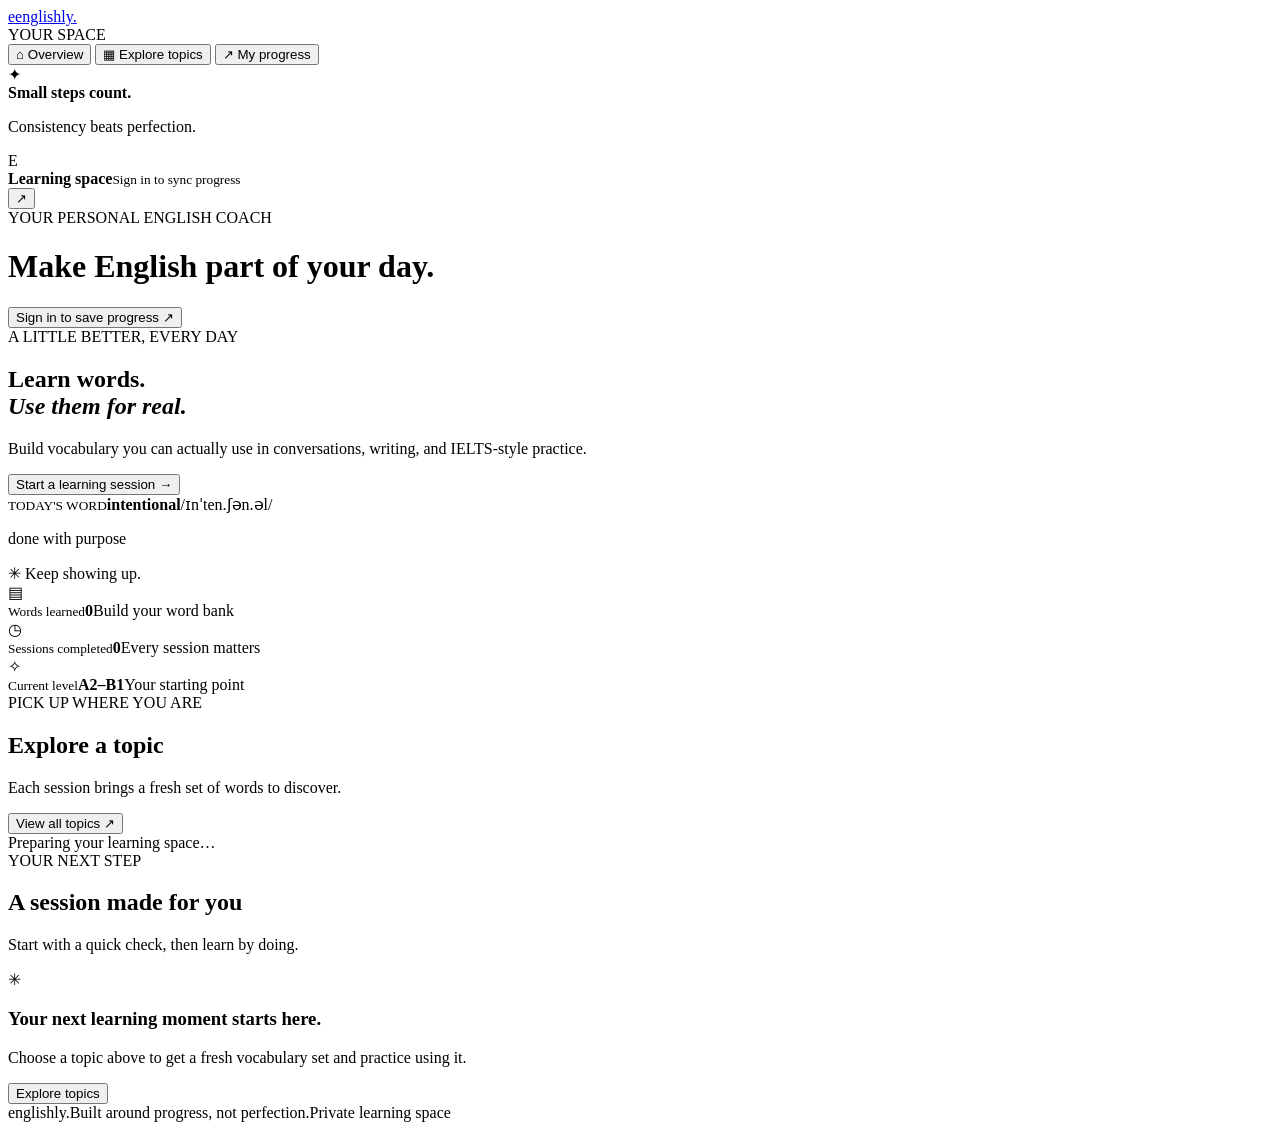
==== public/index.html @ 4c7ccf44 "Build a runnable English Learning MVP in the current environment before rebuilding it on Vibe Flow. " ====
<!doctype html>
<html lang="en">
<head>
  <meta charset="utf-8"><meta name="viewport" content="width=device-width,initial-scale=1">
  <meta name="theme-color" content="#f7f7f2"><title>Englishly — Your learning space</title>
  <link rel="stylesheet" href="/styles.css">
</head>
<body>
  <div class="app-shell">
    <aside class="sidebar">
      <a class="brand" href="/"><span class="brand-mark">e</span><span>englishly<span class="brand-dot">.</span></span></a>
      <div class="nav-label">YOUR SPACE</div>
      <button class="nav-item active" data-view="home"><span>⌂</span> Overview</button>
      <button class="nav-item" data-view="topics"><span>▦</span> Explore topics</button>
      <button class="nav-item" data-view="progress"><span>↗</span> My progress</button>
      <div class="sidebar-bottom"><div class="streak-card"><span class="streak-icon">✦</span><div><strong>Small steps count.</strong><p>Consistency beats perfection.</p></div></div><div id="account-area" class="account-area"><span class="avatar">E</span><div><strong>Learning space</strong><small id="account-email">Sign in to sync progress</small></div><button id="signout" class="icon-button hidden" aria-label="Sign out">↗</button></div></div>
    </aside>
    <main class="main-content">
      <header class="topbar"><div><span class="eyebrow">YOUR PERSONAL ENGLISH COACH</span><h1 id="page-title">Make English part of your day.</h1></div><button id="login-btn" class="button button-ghost">Sign in to save progress ↗</button></header>
      <section id="welcome" class="hero-panel"><div class="hero-copy"><span class="pill">A LITTLE BETTER, EVERY DAY</span><h2>Learn words.<br><em>Use them for real.</em></h2><p>Build vocabulary you can actually use in conversations, writing, and IELTS-style practice.</p><button class="button button-dark" id="start-learning">Start a learning session <span>→</span></button></div><div class="hero-art" aria-hidden="true"><div class="sun-shape"></div><div class="orbit orbit-one"></div><div class="orbit orbit-two"></div><div class="floating-card card-word"><small>TODAY'S WORD</small><strong>intentional</strong><span>/ɪnˈten.ʃən.əl/</span><p>done with purpose</p></div><div class="floating-note">✳ Keep showing up.</div></div></section>
      <section class="stats-grid"><article class="stat-card"><span class="stat-icon lavender">▤</span><div><small>Words learned</small><strong id="stat-words">0</strong><span>Build your word bank</span></div></article><article class="stat-card"><span class="stat-icon peach">◷</span><div><small>Sessions completed</small><strong id="stat-sessions">0</strong><span>Every session matters</span></div></article><article class="stat-card"><span class="stat-icon mint">✧</span><div><small>Current level</small><strong id="stat-level">A2–B1</strong><span>Your starting point</span></div></article></section>
      <section class="section-block" id="topics-section"><div class="section-heading"><div><span class="eyebrow">PICK UP WHERE YOU ARE</span><h2>Explore a topic</h2><p>Each session brings a fresh set of words to discover.</p></div><button class="text-button" id="view-all-topics">View all topics ↗</button></div><div class="topic-grid" id="topic-grid"><div class="loading-card">Preparing your learning space…</div></div></section>
      <section class="section-block session-section" id="session-section"><div class="section-heading"><div><span class="eyebrow">YOUR NEXT STEP</span><h2 id="session-heading">A session made for you</h2><p id="session-subtitle">Start with a quick check, then learn by doing.</p></div></div><div id="session-content" class="session-content"><div class="session-empty"><div class="empty-symbol">✳</div><h3>Your next learning moment starts here.</h3><p>Choose a topic above to get a fresh vocabulary set and practice using it.</p><button class="button button-light" id="choose-topic">Explore topics</button></div></div></section>
      <footer><span>englishly<span class="brand-dot">.</span></span><span>Built around progress, not perfection.</span><span>Private learning space</span></footer>
    </main>
  </div>
  <div id="toast" class="toast" role="status" aria-live="polite"></div>
  <script src="/app.js" defer></script>
</body></html>
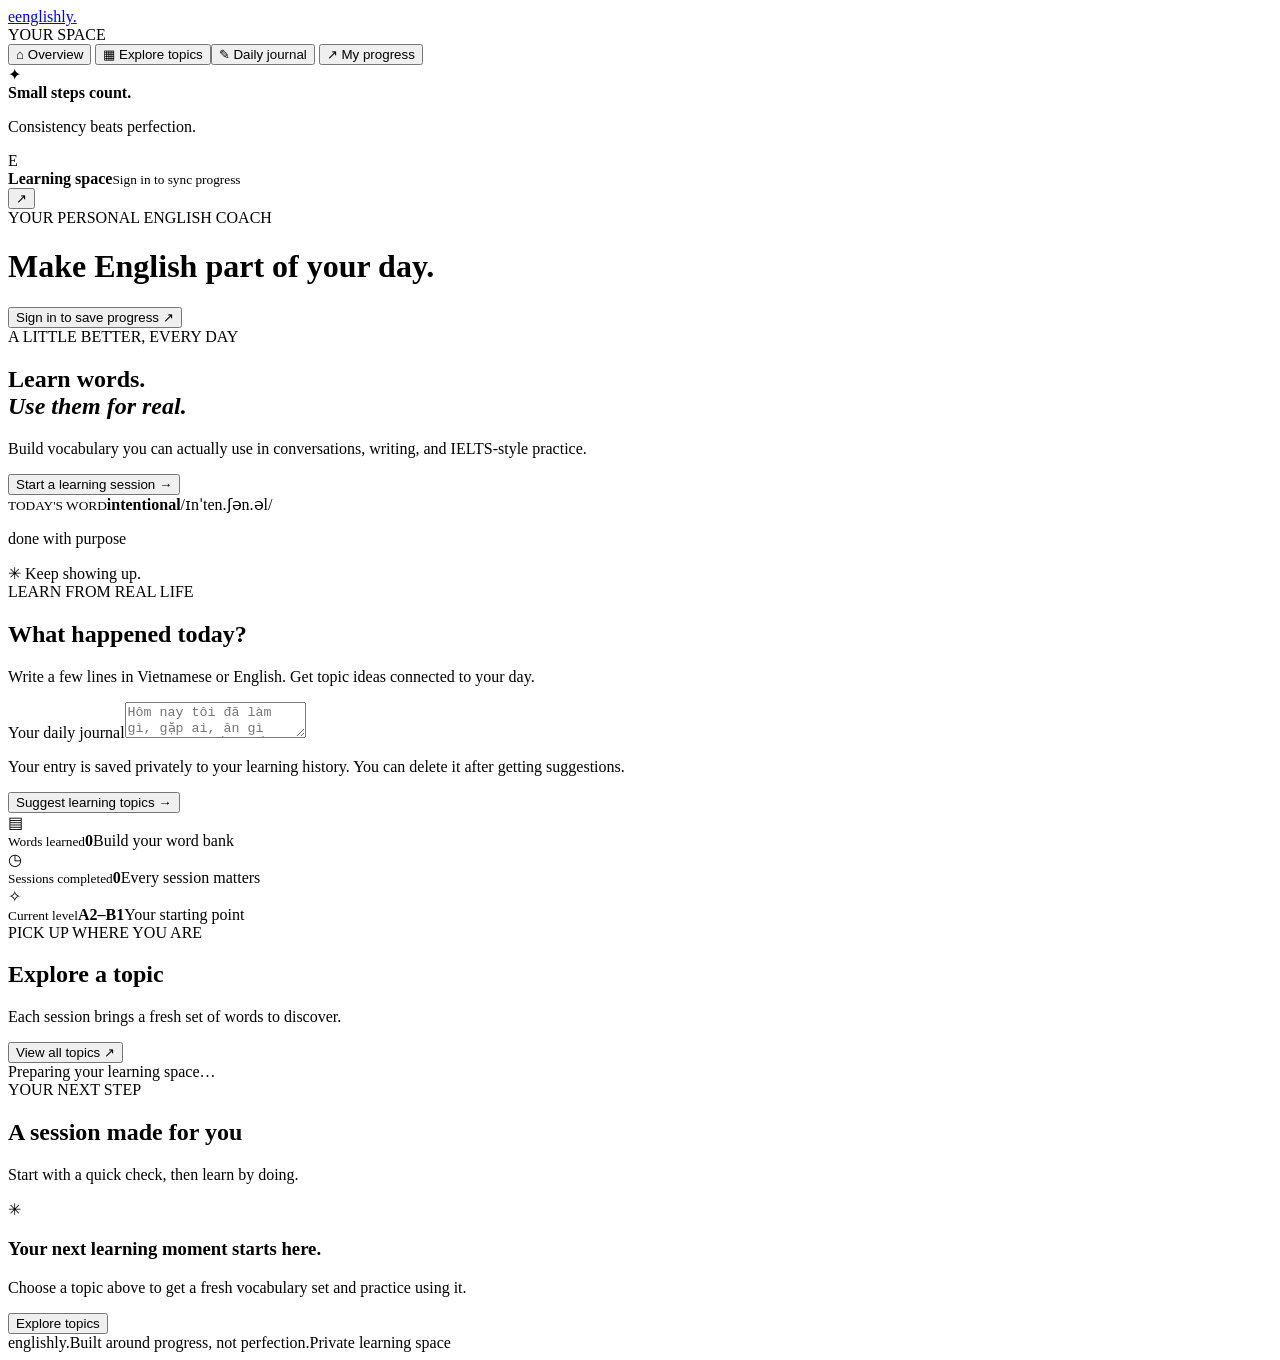
==== commit 3b2752d0: "Start updating the English Learning Assistant app based on the agreed checklist: expand the vocabula" ====
--- a/public/index.html
+++ b/public/index.html
@@ -3,7 +3,7 @@
 <head>
   <meta charset="utf-8"><meta name="viewport" content="width=device-width,initial-scale=1">
   <meta name="theme-color" content="#f7f7f2"><title>Englishly — Your learning space</title>
-  <link rel="stylesheet" href="/styles.css">
+  <link rel="stylesheet" href="/styles.css"><link rel="stylesheet" href="/graph.css"><link rel="stylesheet" href="/journal.css">
 </head>
 <body>
   <div class="app-shell">
@@ -11,13 +11,14 @@
       <a class="brand" href="/"><span class="brand-mark">e</span><span>englishly<span class="brand-dot">.</span></span></a>
       <div class="nav-label">YOUR SPACE</div>
       <button class="nav-item active" data-view="home"><span>⌂</span> Overview</button>
-      <button class="nav-item" data-view="topics"><span>▦</span> Explore topics</button>
+      <button class="nav-item" data-view="topics"><span>▦</span> Explore topics</button><button class="nav-item" data-view="journal"><span>✎</span> Daily journal</button>
       <button class="nav-item" data-view="progress"><span>↗</span> My progress</button>
       <div class="sidebar-bottom"><div class="streak-card"><span class="streak-icon">✦</span><div><strong>Small steps count.</strong><p>Consistency beats perfection.</p></div></div><div id="account-area" class="account-area"><span class="avatar">E</span><div><strong>Learning space</strong><small id="account-email">Sign in to sync progress</small></div><button id="signout" class="icon-button hidden" aria-label="Sign out">↗</button></div></div>
     </aside>
     <main class="main-content">
       <header class="topbar"><div><span class="eyebrow">YOUR PERSONAL ENGLISH COACH</span><h1 id="page-title">Make English part of your day.</h1></div><button id="login-btn" class="button button-ghost">Sign in to save progress ↗</button></header>
       <section id="welcome" class="hero-panel"><div class="hero-copy"><span class="pill">A LITTLE BETTER, EVERY DAY</span><h2>Learn words.<br><em>Use them for real.</em></h2><p>Build vocabulary you can actually use in conversations, writing, and IELTS-style practice.</p><button class="button button-dark" id="start-learning">Start a learning session <span>→</span></button></div><div class="hero-art" aria-hidden="true"><div class="sun-shape"></div><div class="orbit orbit-one"></div><div class="orbit orbit-two"></div><div class="floating-card card-word"><small>TODAY'S WORD</small><strong>intentional</strong><span>/ɪnˈten.ʃən.əl/</span><p>done with purpose</p></div><div class="floating-note">✳ Keep showing up.</div></div></section>
+      <section class="section-block journal-section" id="journal-section"><div class="section-heading"><div><span class="eyebrow">LEARN FROM REAL LIFE</span><h2>What happened today?</h2><p>Write a few lines in Vietnamese or English. Get topic ideas connected to your day.</p></div></div><form id="journal-form" class="journal-form"><label for="journal-text">Your daily journal</label><textarea id="journal-text" name="text" minlength="15" maxlength="5000" required placeholder="Hôm nay tôi đã làm gì, gặp ai, ăn gì hoặc cảm thấy thế nào?"></textarea><div class="journal-form-footer"><p>Your entry is saved privately to your learning history. You can delete it after getting suggestions.</p><button class="button button-dark" id="journal-submit" type="submit">Suggest learning topics →</button></div></form><div id="journal-results" class="journal-results" aria-live="polite"></div></section>
       <section class="stats-grid"><article class="stat-card"><span class="stat-icon lavender">▤</span><div><small>Words learned</small><strong id="stat-words">0</strong><span>Build your word bank</span></div></article><article class="stat-card"><span class="stat-icon peach">◷</span><div><small>Sessions completed</small><strong id="stat-sessions">0</strong><span>Every session matters</span></div></article><article class="stat-card"><span class="stat-icon mint">✧</span><div><small>Current level</small><strong id="stat-level">A2–B1</strong><span>Your starting point</span></div></article></section>
       <section class="section-block" id="topics-section"><div class="section-heading"><div><span class="eyebrow">PICK UP WHERE YOU ARE</span><h2>Explore a topic</h2><p>Each session brings a fresh set of words to discover.</p></div><button class="text-button" id="view-all-topics">View all topics ↗</button></div><div class="topic-grid" id="topic-grid"><div class="loading-card">Preparing your learning space…</div></div></section>
       <section class="section-block session-section" id="session-section"><div class="section-heading"><div><span class="eyebrow">YOUR NEXT STEP</span><h2 id="session-heading">A session made for you</h2><p id="session-subtitle">Start with a quick check, then learn by doing.</p></div></div><div id="session-content" class="session-content"><div class="session-empty"><div class="empty-symbol">✳</div><h3>Your next learning moment starts here.</h3><p>Choose a topic above to get a fresh vocabulary set and practice using it.</p><button class="button button-light" id="choose-topic">Explore topics</button></div></div></section>
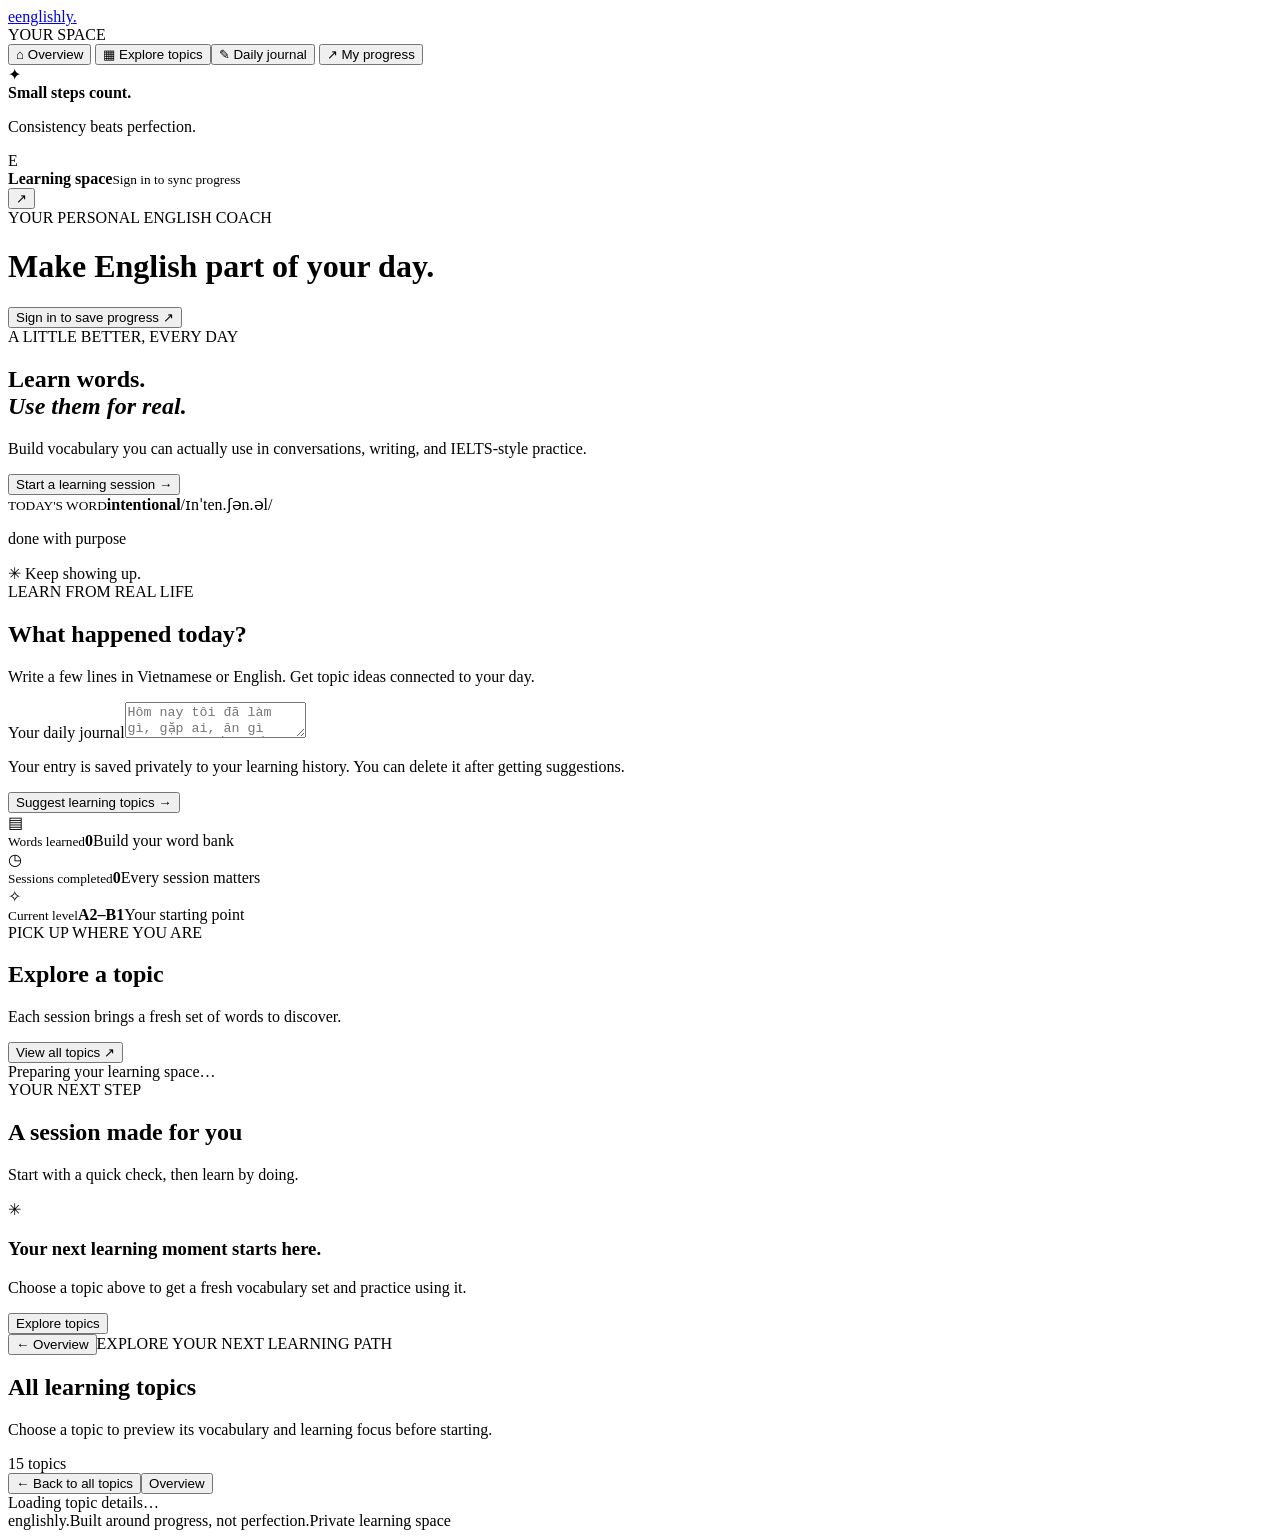
==== commit 9296d4e7: "Add a dedicated Explore Topics page and Topic Detail page, and record the user stories and acceptanc" ====
--- a/public/index.html
+++ b/public/index.html
@@ -22,6 +22,8 @@
       <section class="stats-grid"><article class="stat-card"><span class="stat-icon lavender">▤</span><div><small>Words learned</small><strong id="stat-words">0</strong><span>Build your word bank</span></div></article><article class="stat-card"><span class="stat-icon peach">◷</span><div><small>Sessions completed</small><strong id="stat-sessions">0</strong><span>Every session matters</span></div></article><article class="stat-card"><span class="stat-icon mint">✧</span><div><small>Current level</small><strong id="stat-level">A2–B1</strong><span>Your starting point</span></div></article></section>
       <section class="section-block" id="topics-section"><div class="section-heading"><div><span class="eyebrow">PICK UP WHERE YOU ARE</span><h2>Explore a topic</h2><p>Each session brings a fresh set of words to discover.</p></div><button class="text-button" id="view-all-topics">View all topics ↗</button></div><div class="topic-grid" id="topic-grid"><div class="loading-card">Preparing your learning space…</div></div></section>
       <section class="section-block session-section" id="session-section"><div class="section-heading"><div><span class="eyebrow">YOUR NEXT STEP</span><h2 id="session-heading">A session made for you</h2><p id="session-subtitle">Start with a quick check, then learn by doing.</p></div></div><div id="session-content" class="session-content"><div class="session-empty"><div class="empty-symbol">✳</div><h3>Your next learning moment starts here.</h3><p>Choose a topic above to get a fresh vocabulary set and practice using it.</p><button class="button button-light" id="choose-topic">Explore topics</button></div></div></section>
+      <section id="topics-page" class="section-block hidden" aria-labelledby="topics-page-title"><div class="section-heading"><div><button class="text-button" id="topics-back-home">← Overview</button><span class="eyebrow">EXPLORE YOUR NEXT LEARNING PATH</span><h2 id="topics-page-title">All learning topics</h2><p>Choose a topic to preview its vocabulary and learning focus before starting.</p></div><span id="topics-total" class="topic-level">15 topics</span></div><div id="all-topic-grid" class="topic-grid"></div></section>
+      <section id="topic-detail-page" class="section-block hidden" aria-labelledby="topic-detail-title"><div class="topic-detail-back"><button class="text-button" id="back-to-topics">← Back to all topics</button><button class="text-button" id="detail-back-home">Overview</button></div><div id="topic-detail-content"><div class="loading-card">Loading topic details…</div></div></section>
       <footer><span>englishly<span class="brand-dot">.</span></span><span>Built around progress, not perfection.</span><span>Private learning space</span></footer>
     </main>
   </div>
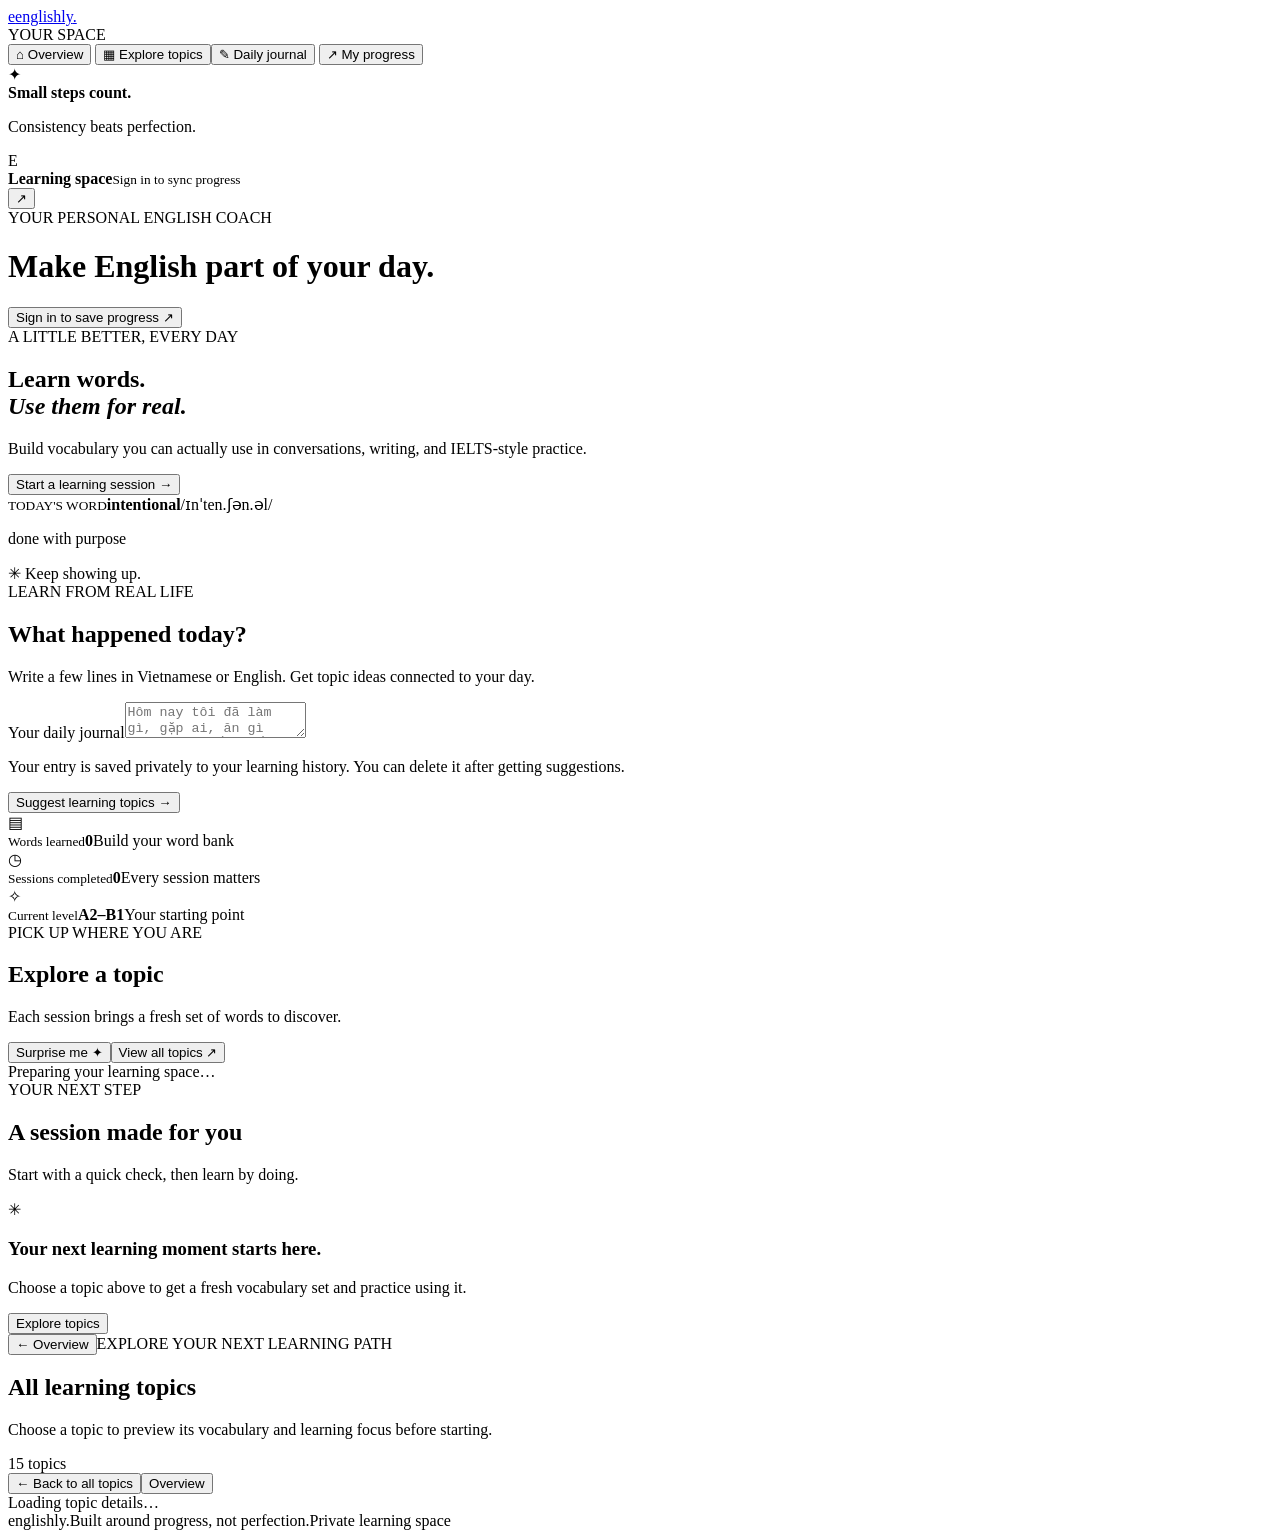
==== commit 593a6814: "Hoàn thiện các luồng học và tiêu chí nghiệm thu trước khi chuyển demo sang Vibeflow. Added a random-" ====
--- a/public/index.html
+++ b/public/index.html
@@ -20,7 +20,7 @@
       <section id="welcome" class="hero-panel"><div class="hero-copy"><span class="pill">A LITTLE BETTER, EVERY DAY</span><h2>Learn words.<br><em>Use them for real.</em></h2><p>Build vocabulary you can actually use in conversations, writing, and IELTS-style practice.</p><button class="button button-dark" id="start-learning">Start a learning session <span>→</span></button></div><div class="hero-art" aria-hidden="true"><div class="sun-shape"></div><div class="orbit orbit-one"></div><div class="orbit orbit-two"></div><div class="floating-card card-word"><small>TODAY'S WORD</small><strong>intentional</strong><span>/ɪnˈten.ʃən.əl/</span><p>done with purpose</p></div><div class="floating-note">✳ Keep showing up.</div></div></section>
       <section class="section-block journal-section" id="journal-section"><div class="section-heading"><div><span class="eyebrow">LEARN FROM REAL LIFE</span><h2>What happened today?</h2><p>Write a few lines in Vietnamese or English. Get topic ideas connected to your day.</p></div></div><form id="journal-form" class="journal-form"><label for="journal-text">Your daily journal</label><textarea id="journal-text" name="text" minlength="15" maxlength="5000" required placeholder="Hôm nay tôi đã làm gì, gặp ai, ăn gì hoặc cảm thấy thế nào?"></textarea><div class="journal-form-footer"><p>Your entry is saved privately to your learning history. You can delete it after getting suggestions.</p><button class="button button-dark" id="journal-submit" type="submit">Suggest learning topics →</button></div></form><div id="journal-results" class="journal-results" aria-live="polite"></div></section>
       <section class="stats-grid"><article class="stat-card"><span class="stat-icon lavender">▤</span><div><small>Words learned</small><strong id="stat-words">0</strong><span>Build your word bank</span></div></article><article class="stat-card"><span class="stat-icon peach">◷</span><div><small>Sessions completed</small><strong id="stat-sessions">0</strong><span>Every session matters</span></div></article><article class="stat-card"><span class="stat-icon mint">✧</span><div><small>Current level</small><strong id="stat-level">A2–B1</strong><span>Your starting point</span></div></article></section>
-      <section class="section-block" id="topics-section"><div class="section-heading"><div><span class="eyebrow">PICK UP WHERE YOU ARE</span><h2>Explore a topic</h2><p>Each session brings a fresh set of words to discover.</p></div><button class="text-button" id="view-all-topics">View all topics ↗</button></div><div class="topic-grid" id="topic-grid"><div class="loading-card">Preparing your learning space…</div></div></section>
+      <section class="section-block" id="topics-section"><div class="section-heading"><div><span class="eyebrow">PICK UP WHERE YOU ARE</span><h2>Explore a topic</h2><p>Each session brings a fresh set of words to discover.</p></div><div class="topic-header-actions"><button class="text-button" id="random-topic">Surprise me ✦</button><button class="text-button" id="view-all-topics">View all topics ↗</button></div></div><div class="topic-grid" id="topic-grid"><div class="loading-card">Preparing your learning space…</div></div></section>
       <section class="section-block session-section" id="session-section"><div class="section-heading"><div><span class="eyebrow">YOUR NEXT STEP</span><h2 id="session-heading">A session made for you</h2><p id="session-subtitle">Start with a quick check, then learn by doing.</p></div></div><div id="session-content" class="session-content"><div class="session-empty"><div class="empty-symbol">✳</div><h3>Your next learning moment starts here.</h3><p>Choose a topic above to get a fresh vocabulary set and practice using it.</p><button class="button button-light" id="choose-topic">Explore topics</button></div></div></section>
       <section id="topics-page" class="section-block hidden" aria-labelledby="topics-page-title"><div class="section-heading"><div><button class="text-button" id="topics-back-home">← Overview</button><span class="eyebrow">EXPLORE YOUR NEXT LEARNING PATH</span><h2 id="topics-page-title">All learning topics</h2><p>Choose a topic to preview its vocabulary and learning focus before starting.</p></div><span id="topics-total" class="topic-level">15 topics</span></div><div id="all-topic-grid" class="topic-grid"></div></section>
       <section id="topic-detail-page" class="section-block hidden" aria-labelledby="topic-detail-title"><div class="topic-detail-back"><button class="text-button" id="back-to-topics">← Back to all topics</button><button class="text-button" id="detail-back-home">Overview</button></div><div id="topic-detail-content"><div class="loading-card">Loading topic details…</div></div></section>
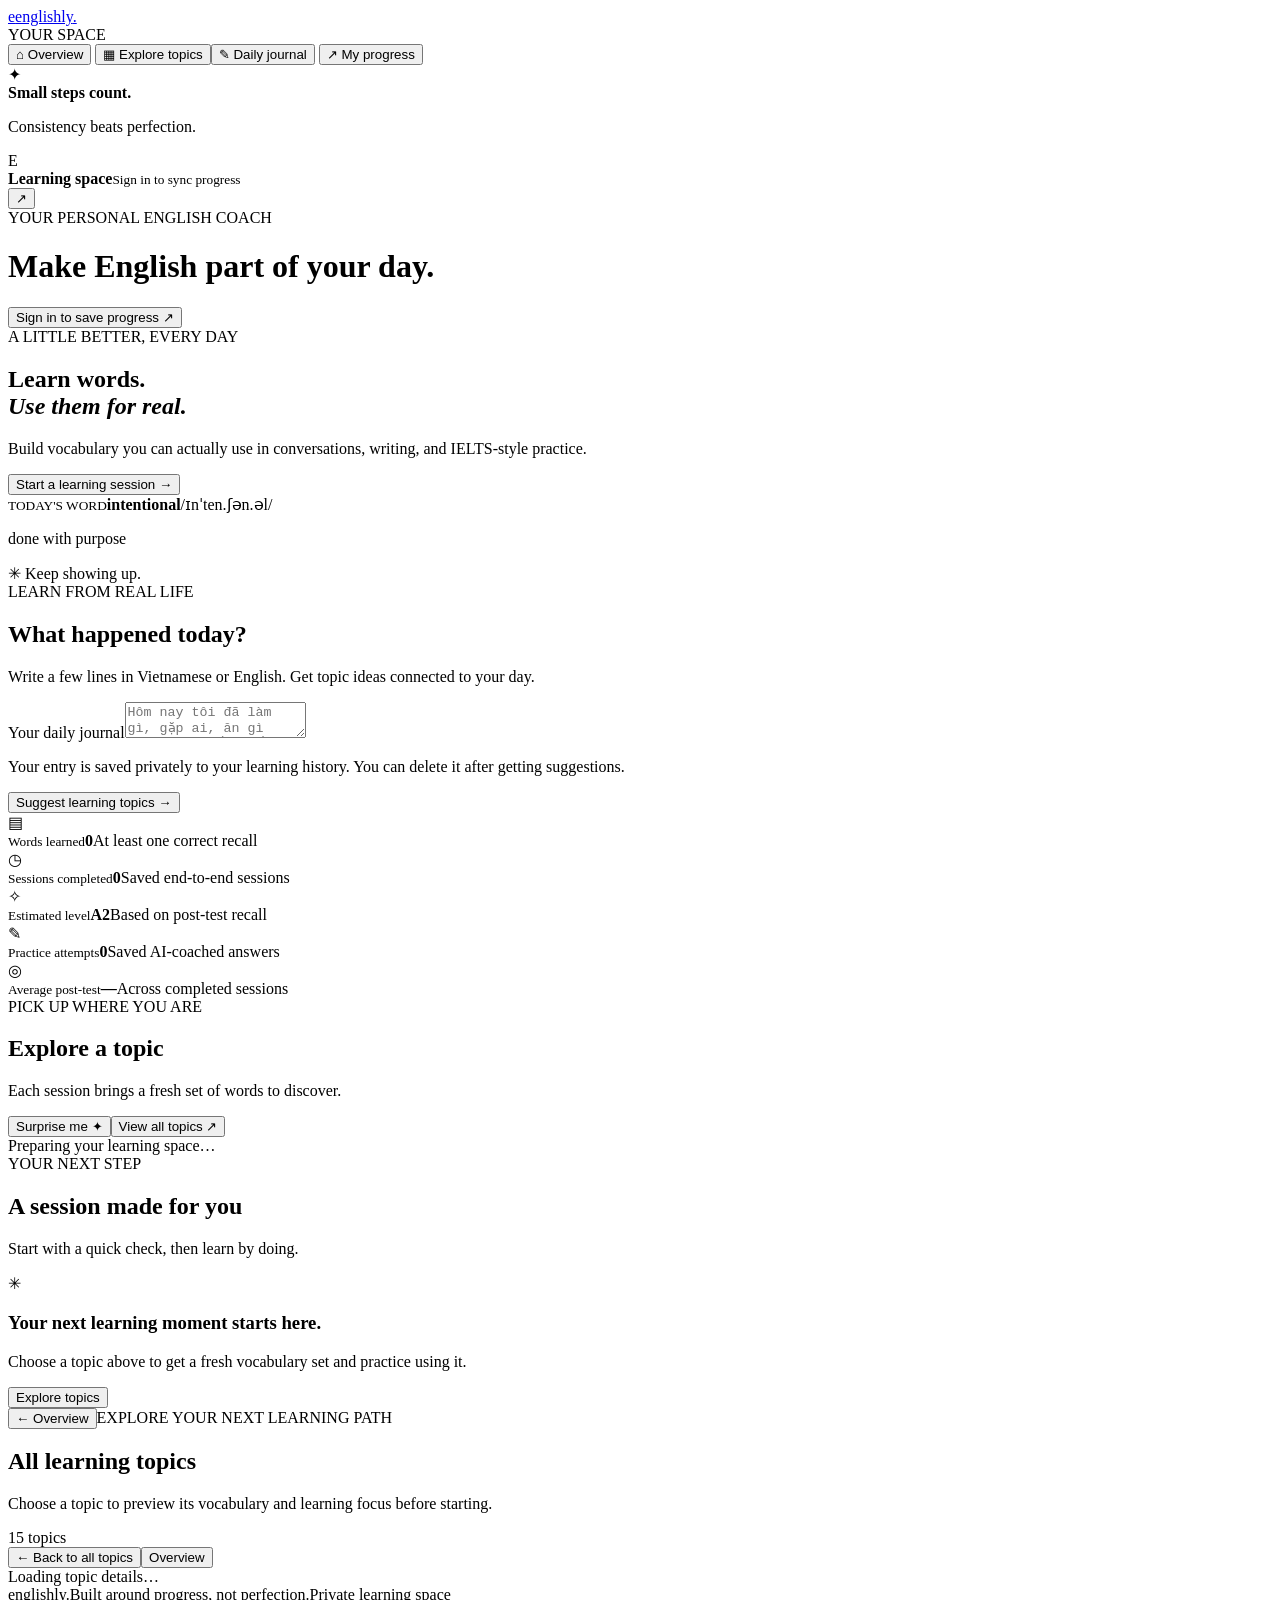
==== commit f3665afd: "Hoàn thiện các luồng học và tiêu chí nghiệm thu trước khi chuyển demo sang Vibeflow. Expanded progre" ====
--- a/public/index.html
+++ b/public/index.html
@@ -19,7 +19,7 @@
       <header class="topbar"><div><span class="eyebrow">YOUR PERSONAL ENGLISH COACH</span><h1 id="page-title">Make English part of your day.</h1></div><button id="login-btn" class="button button-ghost">Sign in to save progress ↗</button></header>
       <section id="welcome" class="hero-panel"><div class="hero-copy"><span class="pill">A LITTLE BETTER, EVERY DAY</span><h2>Learn words.<br><em>Use them for real.</em></h2><p>Build vocabulary you can actually use in conversations, writing, and IELTS-style practice.</p><button class="button button-dark" id="start-learning">Start a learning session <span>→</span></button></div><div class="hero-art" aria-hidden="true"><div class="sun-shape"></div><div class="orbit orbit-one"></div><div class="orbit orbit-two"></div><div class="floating-card card-word"><small>TODAY'S WORD</small><strong>intentional</strong><span>/ɪnˈten.ʃən.əl/</span><p>done with purpose</p></div><div class="floating-note">✳ Keep showing up.</div></div></section>
       <section class="section-block journal-section" id="journal-section"><div class="section-heading"><div><span class="eyebrow">LEARN FROM REAL LIFE</span><h2>What happened today?</h2><p>Write a few lines in Vietnamese or English. Get topic ideas connected to your day.</p></div></div><form id="journal-form" class="journal-form"><label for="journal-text">Your daily journal</label><textarea id="journal-text" name="text" minlength="15" maxlength="5000" required placeholder="Hôm nay tôi đã làm gì, gặp ai, ăn gì hoặc cảm thấy thế nào?"></textarea><div class="journal-form-footer"><p>Your entry is saved privately to your learning history. You can delete it after getting suggestions.</p><button class="button button-dark" id="journal-submit" type="submit">Suggest learning topics →</button></div></form><div id="journal-results" class="journal-results" aria-live="polite"></div></section>
-      <section class="stats-grid"><article class="stat-card"><span class="stat-icon lavender">▤</span><div><small>Words learned</small><strong id="stat-words">0</strong><span>Build your word bank</span></div></article><article class="stat-card"><span class="stat-icon peach">◷</span><div><small>Sessions completed</small><strong id="stat-sessions">0</strong><span>Every session matters</span></div></article><article class="stat-card"><span class="stat-icon mint">✧</span><div><small>Current level</small><strong id="stat-level">A2–B1</strong><span>Your starting point</span></div></article></section>
+      <section class="stats-grid"><article class="stat-card"><span class="stat-icon lavender">▤</span><div><small>Words learned</small><strong id="stat-words">0</strong><span>At least one correct recall</span></div></article><article class="stat-card"><span class="stat-icon peach">◷</span><div><small>Sessions completed</small><strong id="stat-sessions">0</strong><span>Saved end-to-end sessions</span></div></article><article class="stat-card"><span class="stat-icon mint">✧</span><div><small>Estimated level</small><strong id="stat-level">A2</strong><span>Based on post-test recall</span></div></article><article class="stat-card"><span class="stat-icon lavender">✎</span><div><small>Practice attempts</small><strong id="stat-practice">0</strong><span>Saved AI-coached answers</span></div></article><article class="stat-card"><span class="stat-icon peach">◎</span><div><small>Average post-test</small><strong id="stat-score">—</strong><span>Across completed sessions</span></div></article></section>
       <section class="section-block" id="topics-section"><div class="section-heading"><div><span class="eyebrow">PICK UP WHERE YOU ARE</span><h2>Explore a topic</h2><p>Each session brings a fresh set of words to discover.</p></div><div class="topic-header-actions"><button class="text-button" id="random-topic">Surprise me ✦</button><button class="text-button" id="view-all-topics">View all topics ↗</button></div></div><div class="topic-grid" id="topic-grid"><div class="loading-card">Preparing your learning space…</div></div></section>
       <section class="section-block session-section" id="session-section"><div class="section-heading"><div><span class="eyebrow">YOUR NEXT STEP</span><h2 id="session-heading">A session made for you</h2><p id="session-subtitle">Start with a quick check, then learn by doing.</p></div></div><div id="session-content" class="session-content"><div class="session-empty"><div class="empty-symbol">✳</div><h3>Your next learning moment starts here.</h3><p>Choose a topic above to get a fresh vocabulary set and practice using it.</p><button class="button button-light" id="choose-topic">Explore topics</button></div></div></section>
       <section id="topics-page" class="section-block hidden" aria-labelledby="topics-page-title"><div class="section-heading"><div><button class="text-button" id="topics-back-home">← Overview</button><span class="eyebrow">EXPLORE YOUR NEXT LEARNING PATH</span><h2 id="topics-page-title">All learning topics</h2><p>Choose a topic to preview its vocabulary and learning focus before starting.</p></div><span id="topics-total" class="topic-level">15 topics</span></div><div id="all-topic-grid" class="topic-grid"></div></section>
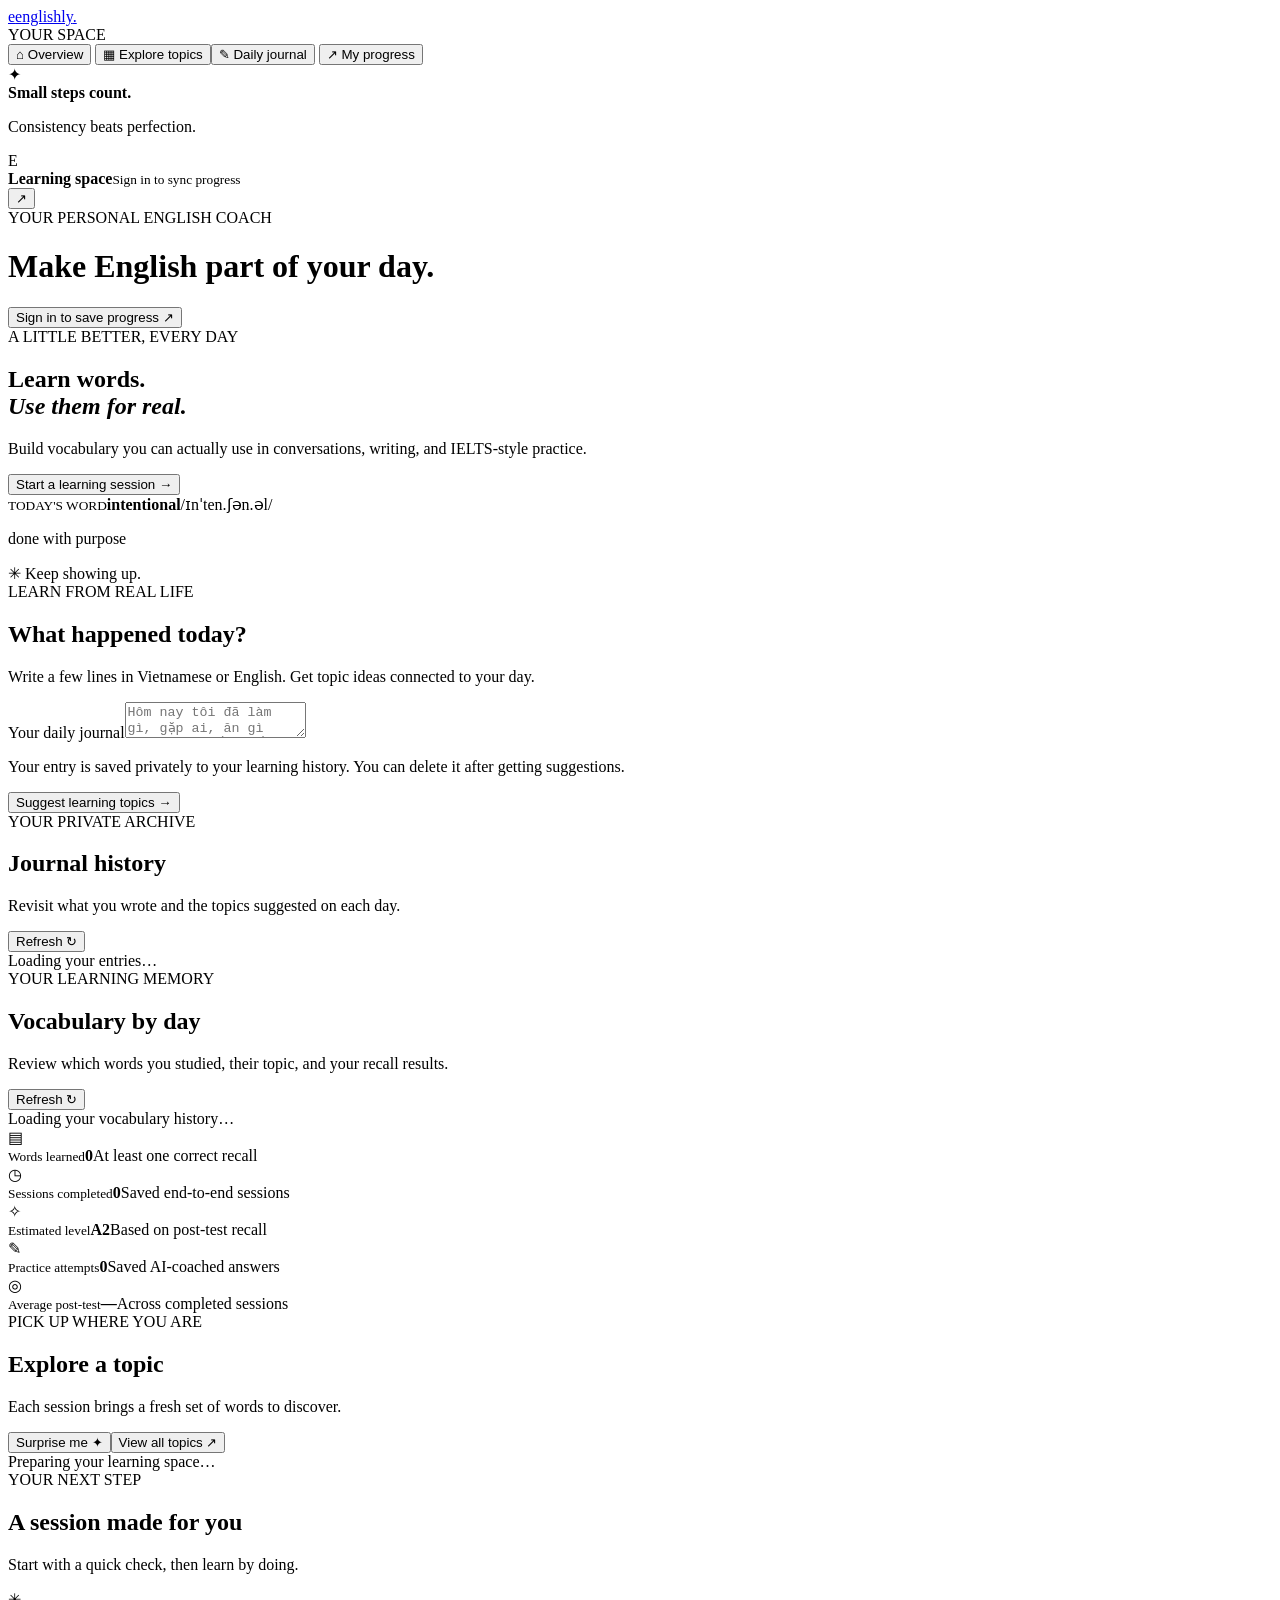
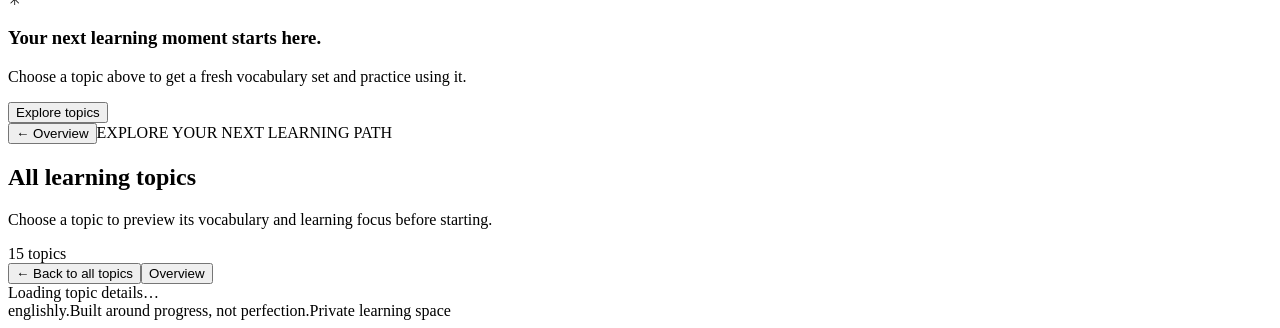
==== commit c5120376: "Fix daily journal and vocabulary history, and connect vocabulary nodes in the knowledge graph. Added" ====
--- a/public/index.html
+++ b/public/index.html
@@ -18,7 +18,7 @@
     <main class="main-content">
       <header class="topbar"><div><span class="eyebrow">YOUR PERSONAL ENGLISH COACH</span><h1 id="page-title">Make English part of your day.</h1></div><button id="login-btn" class="button button-ghost">Sign in to save progress ↗</button></header>
       <section id="welcome" class="hero-panel"><div class="hero-copy"><span class="pill">A LITTLE BETTER, EVERY DAY</span><h2>Learn words.<br><em>Use them for real.</em></h2><p>Build vocabulary you can actually use in conversations, writing, and IELTS-style practice.</p><button class="button button-dark" id="start-learning">Start a learning session <span>→</span></button></div><div class="hero-art" aria-hidden="true"><div class="sun-shape"></div><div class="orbit orbit-one"></div><div class="orbit orbit-two"></div><div class="floating-card card-word"><small>TODAY'S WORD</small><strong>intentional</strong><span>/ɪnˈten.ʃən.əl/</span><p>done with purpose</p></div><div class="floating-note">✳ Keep showing up.</div></div></section>
-      <section class="section-block journal-section" id="journal-section"><div class="section-heading"><div><span class="eyebrow">LEARN FROM REAL LIFE</span><h2>What happened today?</h2><p>Write a few lines in Vietnamese or English. Get topic ideas connected to your day.</p></div></div><form id="journal-form" class="journal-form"><label for="journal-text">Your daily journal</label><textarea id="journal-text" name="text" minlength="15" maxlength="5000" required placeholder="Hôm nay tôi đã làm gì, gặp ai, ăn gì hoặc cảm thấy thế nào?"></textarea><div class="journal-form-footer"><p>Your entry is saved privately to your learning history. You can delete it after getting suggestions.</p><button class="button button-dark" id="journal-submit" type="submit">Suggest learning topics →</button></div></form><div id="journal-results" class="journal-results" aria-live="polite"></div></section>
+      <section class="section-block journal-section" id="journal-section"><div class="section-heading"><div><span class="eyebrow">LEARN FROM REAL LIFE</span><h2>What happened today?</h2><p>Write a few lines in Vietnamese or English. Get topic ideas connected to your day.</p></div></div><form id="journal-form" class="journal-form"><label for="journal-text">Your daily journal</label><textarea id="journal-text" name="text" minlength="15" maxlength="5000" required placeholder="Hôm nay tôi đã làm gì, gặp ai, ăn gì hoặc cảm thấy thế nào?"></textarea><div class="journal-form-footer"><p>Your entry is saved privately to your learning history. You can delete it after getting suggestions.</p><button class="button button-dark" id="journal-submit" type="submit">Suggest learning topics →</button></div></form><div id="journal-results" class="journal-results" aria-live="polite"></div><section id="journal-history-section" class="history-subsection"><div class="section-heading"><div><span class="eyebrow">YOUR PRIVATE ARCHIVE</span><h2>Journal history</h2><p>Revisit what you wrote and the topics suggested on each day.</p></div><button class="text-button" id="refresh-journal-history">Refresh ↻</button></div><div id="journal-history" class="history-list"><div class="journal-status">Loading your entries…</div></div></section></section><section id="vocabulary-history-section" class="section-block hidden"><div class="section-heading"><div><span class="eyebrow">YOUR LEARNING MEMORY</span><h2>Vocabulary by day</h2><p>Review which words you studied, their topic, and your recall results.</p></div><button class="text-button" id="refresh-vocabulary-history">Refresh ↻</button></div><div id="history-graph-panel" class="graph-panel hidden"></div><div id="vocabulary-history" class="history-list"><div class="journal-status">Loading your vocabulary history…</div></div></section>
       <section class="stats-grid"><article class="stat-card"><span class="stat-icon lavender">▤</span><div><small>Words learned</small><strong id="stat-words">0</strong><span>At least one correct recall</span></div></article><article class="stat-card"><span class="stat-icon peach">◷</span><div><small>Sessions completed</small><strong id="stat-sessions">0</strong><span>Saved end-to-end sessions</span></div></article><article class="stat-card"><span class="stat-icon mint">✧</span><div><small>Estimated level</small><strong id="stat-level">A2</strong><span>Based on post-test recall</span></div></article><article class="stat-card"><span class="stat-icon lavender">✎</span><div><small>Practice attempts</small><strong id="stat-practice">0</strong><span>Saved AI-coached answers</span></div></article><article class="stat-card"><span class="stat-icon peach">◎</span><div><small>Average post-test</small><strong id="stat-score">—</strong><span>Across completed sessions</span></div></article></section>
       <section class="section-block" id="topics-section"><div class="section-heading"><div><span class="eyebrow">PICK UP WHERE YOU ARE</span><h2>Explore a topic</h2><p>Each session brings a fresh set of words to discover.</p></div><div class="topic-header-actions"><button class="text-button" id="random-topic">Surprise me ✦</button><button class="text-button" id="view-all-topics">View all topics ↗</button></div></div><div class="topic-grid" id="topic-grid"><div class="loading-card">Preparing your learning space…</div></div></section>
       <section class="section-block session-section" id="session-section"><div class="section-heading"><div><span class="eyebrow">YOUR NEXT STEP</span><h2 id="session-heading">A session made for you</h2><p id="session-subtitle">Start with a quick check, then learn by doing.</p></div></div><div id="session-content" class="session-content"><div class="session-empty"><div class="empty-symbol">✳</div><h3>Your next learning moment starts here.</h3><p>Choose a topic above to get a fresh vocabulary set and practice using it.</p><button class="button button-light" id="choose-topic">Explore topics</button></div></div></section>
